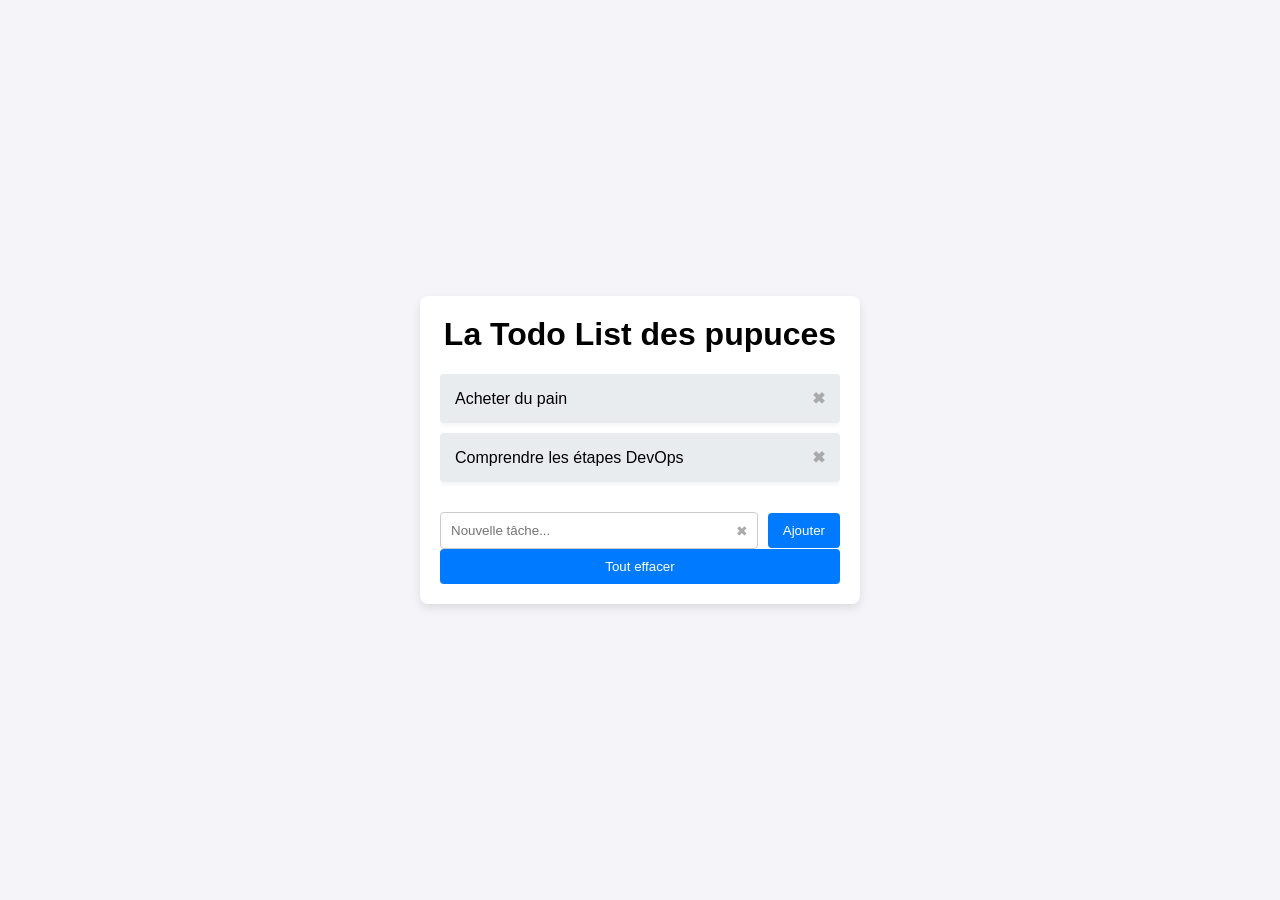
==== index.html @ b0edd5b3 "Update index.html" ====
<!DOCTYPE html>
<html lang="fr">
<head>
    <meta charset="UTF-8">
    <meta name="viewport" content="width=device-width, initial-scale=1.0">
    <title>Ma Todo List</title>
    <link rel="stylesheet" href="style.css">
</head>
<body>

    <div class="container">
        <h1>La Todo List des pupuces</h1>
        
        <ul id="todo-list"></ul>

        <div class="input-section">
            <div class="input-wrapper">
                <input type="text" id="task-input" placeholder="Nouvelle tâche...">
                <span id="clear-btn">✖</span>
            </div>
            <button id="add-btn">Ajouter</button>
        </div>

        <button id="clear-all-btn" class="btn-danger">Tout effacer</button>
    </div>

    <script src="app.js"></script>
</body>
</html>
---- style.css ----
body {
            font-family: Arial, sans-serif;
            background-color: #f4f4f9;
            display: flex;
            justify-content: center;
            align-items: center;
            height: 100vh;
            margin: 0;
        }

        .container {
            background-color: white;
            width: 400px;
            padding: 20px;
            border-radius: 8px;
            box-shadow: 0 4px 10px rgba(0, 0, 0, 0.1);
            display: flex;
            flex-direction: column;
        }

        h1 {
            text-align: center;
            margin-top: 0;
        }

        ul {
            list-style-type: none;
            padding: 0;
            margin: 0 0 20px 0;
            max-height: 300px;
            overflow-y: auto;
        }

        .task-card {
            background-color: #e9ecef;
            padding: 15px;
            margin-bottom: 10px;
            border-radius: 4px;
            box-shadow: 0 2px 4px rgba(0,0,0,0.05);
        }

        .input-section {
            display: flex;
            gap: 10px;
            align-items: center;
        }

        .input-wrapper {
            position: relative;
            flex-grow: 1; 
            display: flex;
            align-items: center;
        }

        input[type="text"] {
            width: 100%;
            padding: 10px 30px 10px 10px;
            border: 1px solid #ccc;
            border-radius: 4px;
            box-sizing: border-box;
        }

        #clear-btn {
            position: absolute;
            right: 10px;
            cursor: pointer;
            color: #aaa;
            font-size: 14px;
            user-select: none;
        }

        #clear-btn:hover {
            color: red;
        }

        button {
            padding: 10px 15px;
            background-color: #007bff;
            color: white;
            border: none;
            border-radius: 4px;
            cursor: pointer;
            white-space: nowrap;
        }

        button:hover {
            background-color: #0056b3;
        }

        .task-card {
    display: flex;
    justify-content: space-between;
    align-items: center;
}

.delete-task-btn {
    cursor: pointer;
    color: #aaa;
    font-weight: bold;
    user-select: none;
}

.delete-task-btn:hover {
    color: red;
}
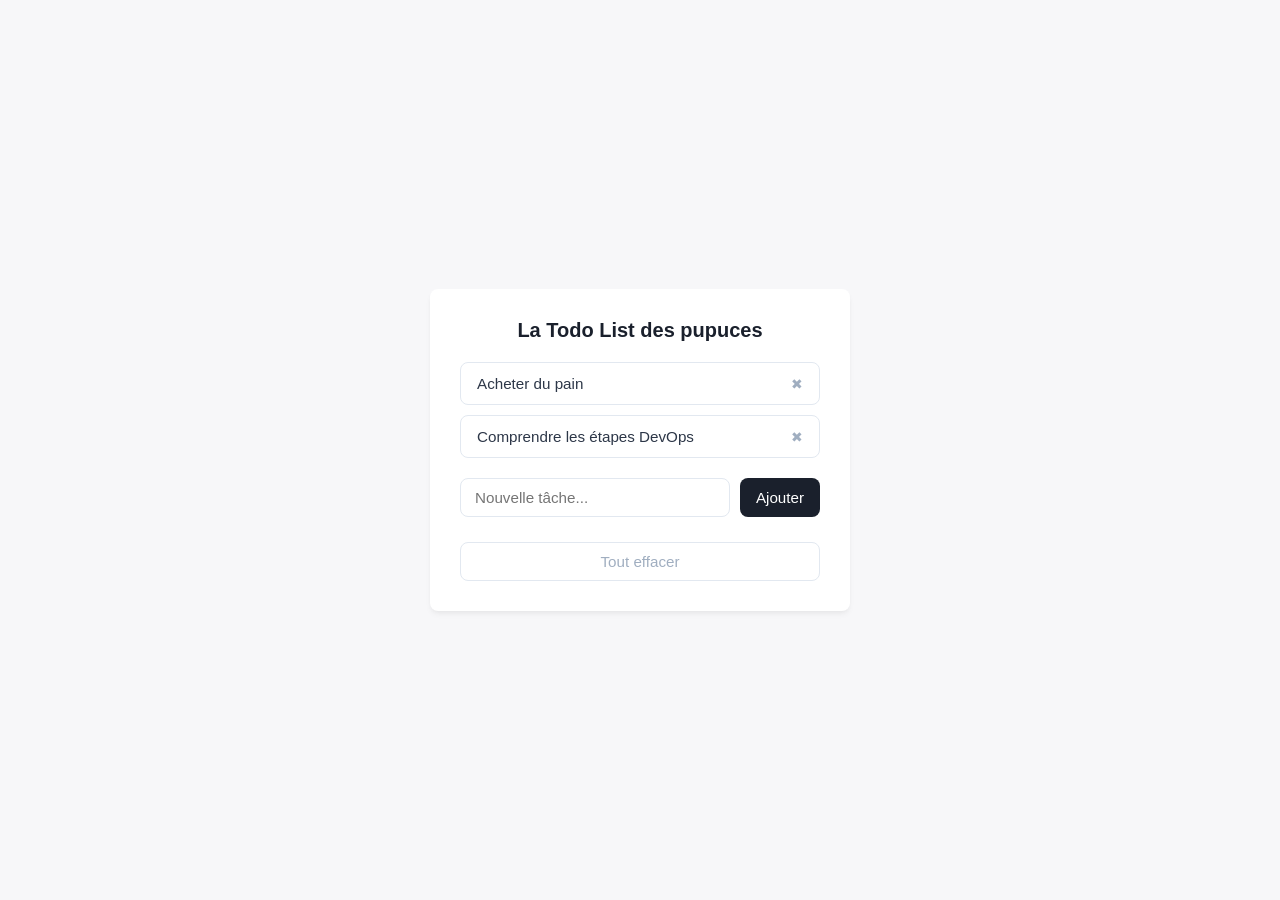
==== commit e42c6894: "refont du style" ====
--- a/index.html
+++ b/index.html
@@ -3,7 +3,7 @@
 <head>
     <meta charset="UTF-8">
     <meta name="viewport" content="width=device-width, initial-scale=1.0">
-    <title>Ma Todo List</title>
+    <title>La Todo List des pupuces</title>
     <link rel="stylesheet" href="style.css">
 </head>
 <body>
@@ -16,7 +16,6 @@
         <div class="input-section">
             <div class="input-wrapper">
                 <input type="text" id="task-input" placeholder="Nouvelle tâche...">
-                <span id="clear-btn">✖</span>
             </div>
             <button id="add-btn">Ajouter</button>
         </div>
@@ -26,4 +25,4 @@
 
     <script src="app.js"></script>
 </body>
-</html>
+</html>
--- a/style.css
+++ b/style.css
@@ -1,105 +1,139 @@
+/* Variables pour un thème minimaliste */
+:root {
+    --bg-color: #f7f7f9;
+    --container-bg: #ffffff;
+    --text-main: #2d3748;
+    --text-muted: #a0aec0;
+    --border-color: #e2e8f0;
+    --primary: #1a202c;
+    --primary-hover: #4a5568;
+    --danger: #e53e3e;
+    --radius: 8px;
+    --shadow: 0 4px 6px -1px rgba(0, 0, 0, 0.05), 0 2px 4px -1px rgba(0, 0, 0, 0.03);
+}
+
+* {
+    box-sizing: border-box;
+    margin: 0;
+    padding: 0;
+}
+
 body {
-            font-family: Arial, sans-serif;
-            background-color: #f4f4f9;
-            display: flex;
-            justify-content: center;
-            align-items: center;
-            height: 100vh;
-            margin: 0;
-        }
+    font-family: -apple-system, BlinkMacSystemFont, "Segoe UI", Roboto, Helvetica, Arial, sans-serif;
+    background-color: var(--bg-color);
+    color: var(--text-main);
+    display: flex;
+    justify-content: center;
+    align-items: center;
+    height: 100vh;
+}
 
-        .container {
-            background-color: white;
-            width: 400px;
-            padding: 20px;
-            border-radius: 8px;
-            box-shadow: 0 4px 10px rgba(0, 0, 0, 0.1);
-            display: flex;
-            flex-direction: column;
-        }
+.container {
+    background-color: var(--container-bg);
+    width: 100%;
+    max-width: 420px;
+    padding: 30px;
+    border-radius: var(--radius);
+    box-shadow: var(--shadow);
+    display: flex;
+    flex-direction: column;
+    gap: 20px;
+}
 
-        h1 {
-            text-align: center;
-            margin-top: 0;
-        }
+h1 {
+    font-size: 1.25rem;
+    font-weight: 600;
+    text-align: center;
+    color: var(--primary);
+}
 
-        ul {
-            list-style-type: none;
-            padding: 0;
-            margin: 0 0 20px 0;
-            max-height: 300px;
-            overflow-y: auto;
-        }
+ul {
+    list-style-type: none;
+    max-height: 300px;
+    overflow-y: auto;
+    display: flex;
+    flex-direction: column;
+    gap: 10px;
+}
 
-        .task-card {
-            background-color: #e9ecef;
-            padding: 15px;
-            margin-bottom: 10px;
-            border-radius: 4px;
-            box-shadow: 0 2px 4px rgba(0,0,0,0.05);
-        }
-
-        .input-section {
-            display: flex;
-            gap: 10px;
-            align-items: center;
-        }
-
-        .input-wrapper {
-            position: relative;
-            flex-grow: 1; 
-            display: flex;
-            align-items: center;
-        }
-
-        input[type="text"] {
-            width: 100%;
-            padding: 10px 30px 10px 10px;
-            border: 1px solid #ccc;
-            border-radius: 4px;
-            box-sizing: border-box;
-        }
-
-        #clear-btn {
-            position: absolute;
-            right: 10px;
-            cursor: pointer;
-            color: #aaa;
-            font-size: 14px;
-            user-select: none;
-        }
-
-        #clear-btn:hover {
-            color: red;
-        }
-
-        button {
-            padding: 10px 15px;
-            background-color: #007bff;
-            color: white;
-            border: none;
-            border-radius: 4px;
-            cursor: pointer;
-            white-space: nowrap;
-        }
-
-        button:hover {
-            background-color: #0056b3;
-        }
-
-        .task-card {
+.task-card {
     display: flex;
     justify-content: space-between;
     align-items: center;
+    padding: 12px 16px;
+    background-color: var(--container-bg);
+    border: 1px solid var(--border-color);
+    border-radius: var(--radius);
+    font-size: 0.95rem;
+    transition: border-color 0.2s ease;
+}
+
+.task-card:hover {
+    border-color: #cbd5e0;
 }
 
 .delete-task-btn {
     cursor: pointer;
-    color: #aaa;
-    font-weight: bold;
-    user-select: none;
+    color: var(--text-muted);
+    font-size: 0.9rem;
+    transition: color 0.2s ease;
 }
 
 .delete-task-btn:hover {
-    color: red;
+    color: var(--danger);
 }
+
+.input-section {
+    display: flex;
+    gap: 10px;
+}
+
+.input-wrapper {
+    position: relative;
+    flex-grow: 1;
+    display: flex;
+    align-items: center;
+}
+
+input[type="text"] {
+    width: 100%;
+    padding: 10px 14px; /* Ajustement du padding (plus besoin de l'espace à droite pour la croix) */
+    border: 1px solid var(--border-color);
+    border-radius: var(--radius);
+    font-size: 0.95rem;
+    outline: none;
+    transition: border-color 0.2s ease;
+}
+
+input[type="text"]:focus {
+    border-color: var(--primary);
+}
+
+button {
+    padding: 10px 16px;
+    background-color: var(--primary);
+    color: white;
+    border: none;
+    border-radius: var(--radius);
+    font-size: 0.95rem;
+    cursor: pointer;
+    transition: background-color 0.2s ease;
+    white-space: nowrap;
+}
+
+button:hover {
+    background-color: var(--primary-hover);
+}
+
+.btn-danger {
+    background-color: transparent;
+    color: var(--text-muted);
+    border: 1px solid var(--border-color);
+    margin-top: 5px;
+}
+
+.btn-danger:hover {
+    background-color: #fff5f5;
+    color: var(--danger);
+    border-color: var(--danger);
+}
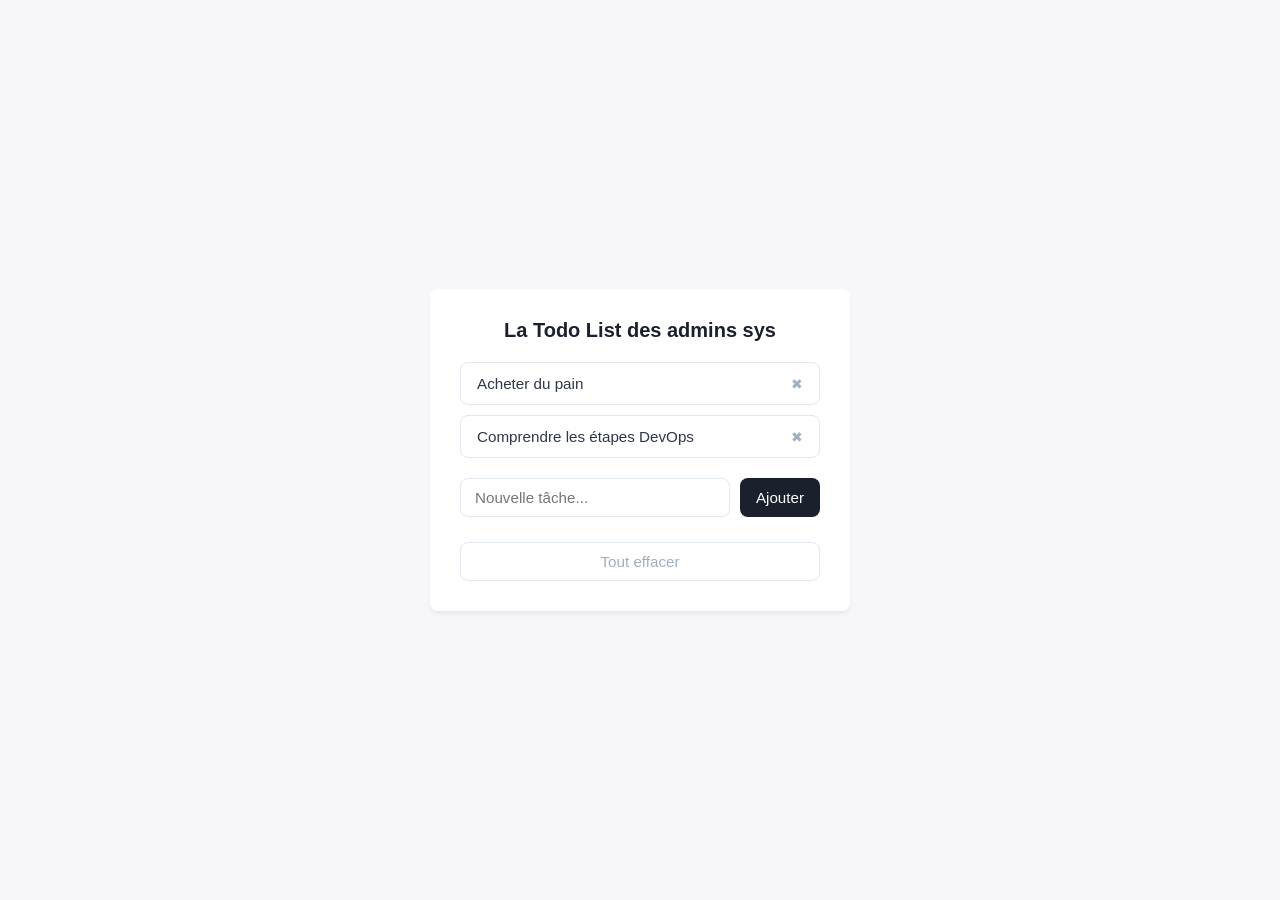
==== commit da11c214: "Update index.html" ====
--- a/index.html
+++ b/index.html
@@ -9,7 +9,7 @@
 <body>
 
     <div class="container">
-        <h1>La Todo List des pupuces</h1>
+        <h1>La Todo List des admins sys</h1>
         
         <ul id="todo-list"></ul>
 
@@ -25,4 +25,4 @@
 
     <script src="app.js"></script>
 </body>
-</html>+</html>
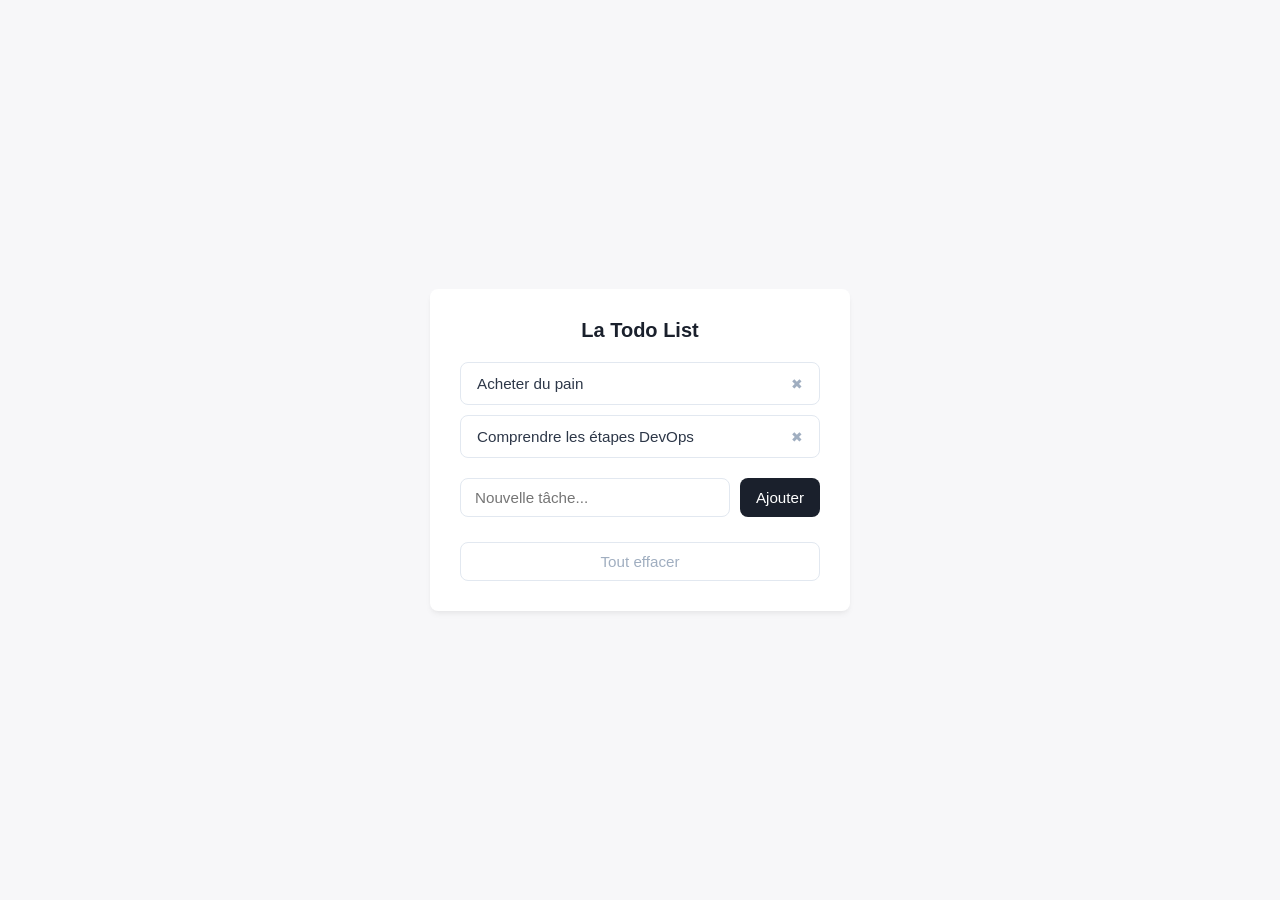
==== commit 20f5f0e3: "a" ====
--- a/index.html
+++ b/index.html
@@ -3,13 +3,13 @@
 <head>
     <meta charset="UTF-8">
     <meta name="viewport" content="width=device-width, initial-scale=1.0">
-    <title>La Todo List des pupuces</title>
+    <title>La Todo List des admins sys</title>
     <link rel="stylesheet" href="style.css">
 </head>
 <body>
 
     <div class="container">
-        <h1>La Todo List des admins sys</h1>
+        <h1>La Todo List </h1>
         
         <ul id="todo-list"></ul>
 
